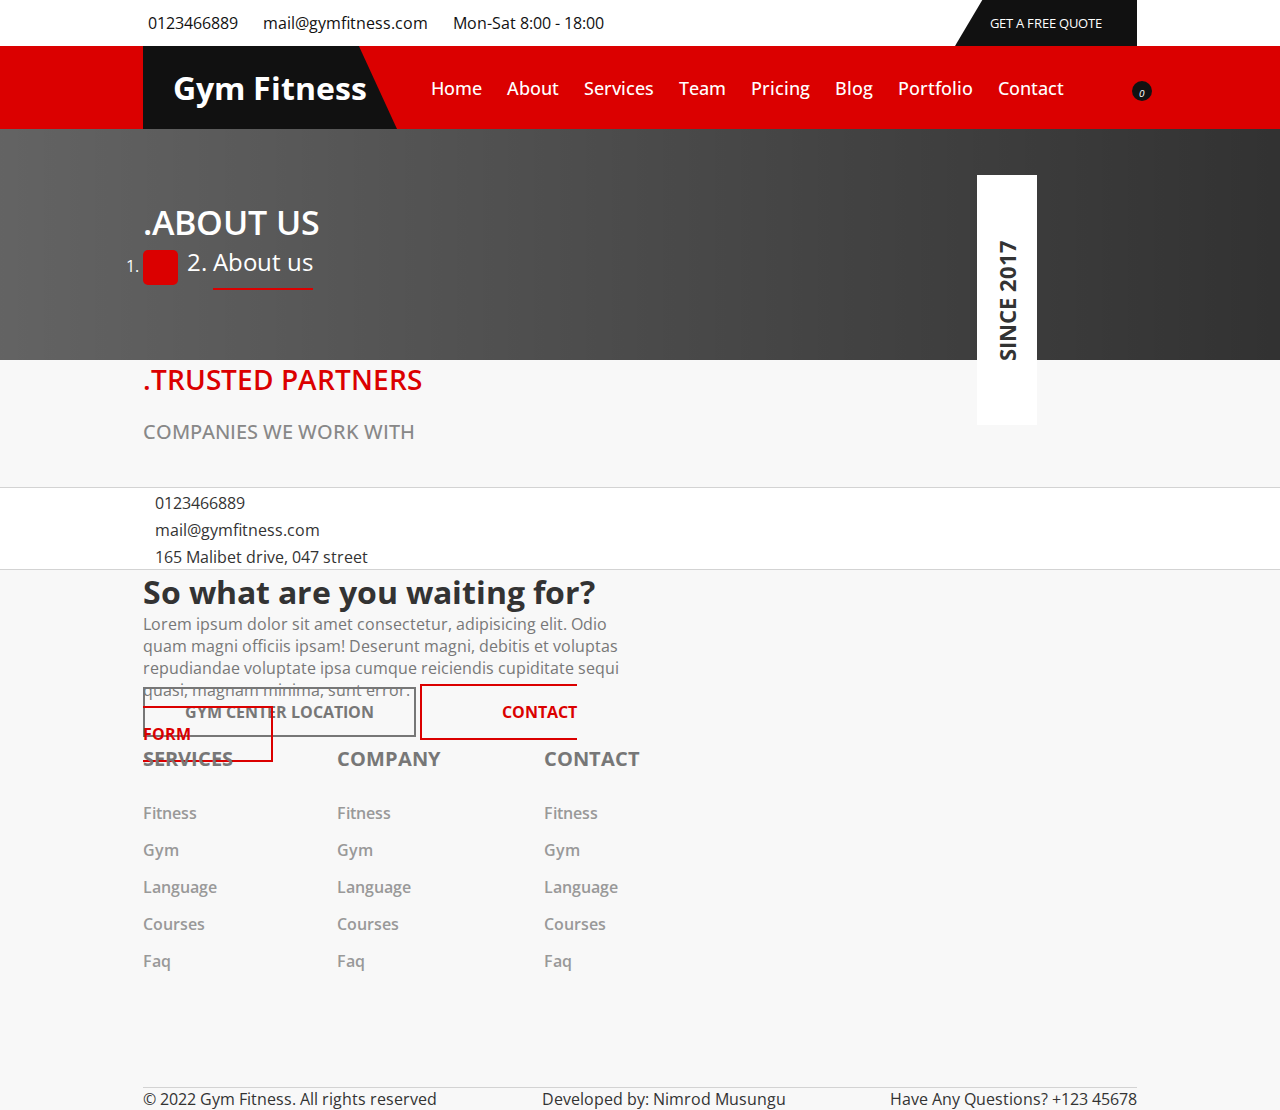
==== about-us.html @ 795cb7de "created added and styled about us page-header section" ====
<!-- Developed by Nimrod Musungu https://nimrodmusungu.com -->
<!DOCTYPE html>
<html lang="en">
  <head>
    <meta charset="UTF-8" />
    <meta http-equiv="X-UA-Compatible" content="IE=edge" />
    <meta name="viewport" content="width=device-width, initial-scale=1.0" />
    <title>Gym Fitness</title>

    <!-- Font Awesome Icons -->
    <link
      rel="stylesheet"
      href="https://cdnjs.cloudflare.com/ajax/libs/font-awesome/6.1.1/css/all.min.css"
      integrity="sha512-KfkfwYDsLkIlwQp6LFnl8zNdLGxu9YAA1QvwINks4PhcElQSvqcyVLLD9aMhXd13uQjoXtEKNosOWaZqXgel0g=="
      crossorigin="anonymous"
      referrerpolicy="no-referrer"
    />

    <!-- CSS only -->
    <link
      href="https://cdn.jsdelivr.net/npm/bootstrap@5.2.1/dist/css/bootstrap.min.css"
      rel="stylesheet"
      integrity="sha384-iYQeCzEYFbKjA/T2uDLTpkwGzCiq6soy8tYaI1GyVh/UjpbCx/TYkiZhlZB6+fzT"
      crossorigin="anonymous"
    />

    <!-- Owl Carousel -->
    <link rel="stylesheet" href="./owl_carousel/owl.carousel.css" />
    <link rel="stylesheet" href="./owl_carousel/owl.theme.default.css" />

    <!-- Style css -->
    <link rel="stylesheet" href="./css/styles.css" />
    <!-- Index css -->
    <link rel="stylesheet" href="./css/index.css" />

    <!-- about css -->
    <link rel="stylesheet" href="css/about.css">
    <!-- Developed by Nimrod Musungu https://nimrodmusungu.com -->
  </head>
  <body>
    <!-- Header starts -->
    <header class="page-header">
      <div class="topbar">
        <div class="container">
          <div class="topbar-wrapper">
            <div class="topbar-left">
              <div class="left-item">
                <i class="fa fa-headphones" aria-hidden="true"></i> 0123466889
              </div>
              <div class="left-item email">
                <i class="fa fa-envelope" aria-hidden="true"></i>
                mail@gymfitness.com
              </div>
              <div class="left-item">
                <i class="fa fa-clock-o" aria-hidden="true"></i> Mon-Sat 8:00 -
                18:00
              </div>
            </div>

            <div class="topbar-right">
              <div class="top-social">
                <i class="fa fa-envelope" aria-hidden="true"></i>
                <i class="fa fa-instagram" aria-hidden="true"></i>
                <i class="fa fa-twitter" aria-hidden="true"></i>
                <i class="fa fa-youtube" aria-hidden="true"></i>
              </div>
              <div class="top-btn">Get a Free Quote</div>
            </div>
          </div>
        </div>
      </div>

      <nav class="nav">
        <div class="container">
          <div class="nav-wrapper">
            <a href="index.html">
              <div class="nav-logo">
                <h1>Gym Fitness</h1>
              </div>
            </a>

            <div class="nav-menu">
              <ul class="nav-items">
                <li class="nav-item"><a href="index.html">Home</a></li>
                <li class="nav-item"><a href="about-us.html">About</a></li>
                <li class="nav-item"><a href="#">Services</a></li>
                <li class="nav-item"><a href="#">Team</a></li>
                <li class="nav-item"><a href="#">Pricing</a></li>
                <li class="nav-item"><a href="#">Blog</a></li>
                <li class="nav-item"><a href="#">Portfolio</a></li>
                <li class="nav-item"><a href="#">Contact</a></li>
              </ul>
            </div>

            <div class="nav-right">
              <i class="fa fa-search" id="search-icon" aria-hidden="true"></i>
              <i class="fa fa-user" aria-hidden="true"></i>
              <i class="fa fa-shopping-basket" aria-hidden="true">
                <span class="items-counter">0</span>
              </i>
            </div>
            <div class="menu-bar">
              <i class="fa fa-bars" aria-hidden="true"></i>
            </div>
          </div>
        </div>
      </nav>
    </header>
    <!-- Header ends -->

    <!-- Developed by Nimrod Musungu https://nimrodmusungu.com -->

    <!-- Searchbar -->
    <div class="search" id="overlay"></div>

    <div class="search-bar">
      <input
        class="form-control search-input"
        placeholder="Search"
        type="search"
        name="search"
        id="search-input"
      />
    </div>


   <!-- Page header start -->
   <section class="pages-header">
    <div class="container ph-wrapper">
        <div class="ph-left">
            <p class="ph-title mb-5">.About us</p>
            <nav style="--bs-breadcrumb-divider: url(&#34;data:image/svg+xml,%3Csvg xmlns='http://www.w3.org/2000/svg' width='8' height='8'%3E%3Cpath d='M2.5 0L1 1.5 3.5 4 1 6.5 2.5 8l4-4-4-4z' fill='%236c757d'/%3E%3C/svg%3E&#34;);" aria-label="breadcrumb">
                <ol class="breadcrumb">
                  <li class="breadcrumb-item home"><a href="#"><i class="fa fa-home" aria-hidden="true"></i>
                  </a></li>
                  <li class="breadcrumb-item active" aria-current="page">About us</li>
                </ol>
            </nav>
        </div>
        <div class="ph-right">
            <div class="page-year col-md-1">
                <h3 class="shadow-lg">Since 2017</h3>
              </div>
        </div>
    </div>
   </section>
    <!-- Developed by Nimrod Musungu https://nimrodmusungu.com -->

    <!-- Partners start -->
    <section class="partners py-5">
      <div class="container">
        <h4 class="main-title text-center">.Trusted Partners</h4>
        <p class="sub-title text-center">Companies we work with</p>
        <img src="./images/partners.png" alt="" class="img-fluid" />
      </div>
    </section>
    <!-- Partners end -->

    <!-- Developed by Nimrod Musungu https://nimrodmusungu.com -->

    <!-- Contact - address start -->
    <section class="contact-address py-5">
      <div class="container">
        <div class="ca-wrapper">
          <div class="ca-left d-flex">
            <div class="ca-left-item">
              <i class="fa fa-headphones" aria-hidden="true"></i> 0123466889
            </div>
            <div class="ca-left-item">
              <i class="fa fa-envelope" aria-hidden="true"></i>
              mail@gymfitness.com
            </div>
            <div class="ca-left-item">
              <i class="fa fa-map-marker" aria-hidden="true"></i>
              165 Malibet drive, 047 street
            </div>
          </div>
          <div class="ca-right">
            <i class="fa fa-envelope" aria-hidden="true"></i>
            <i class="fa fa-instagram" aria-hidden="true"></i>
            <i class="fa fa-twitter" aria-hidden="true"></i>
            <i class="fa fa-youtube" aria-hidden="true"></i>
          </div>
        </div>
      </div>
    </section>
    <!-- Contact address end -->

    <!-- Developed by Nimrod Musungu https://nimrodmusungu.com -->

    <!-- Footer section start -->
    <footer class="footer py-5">
      <div class="container">
        <div class="footer-wrapper">
          <h3 class="footer-title mb-4">So what are you waiting for?</h3>
          <p class="footer-text">
            Lorem ipsum dolor sit amet consectetur, adipisicing elit. Odio quam
            magni officiis ipsam! Deserunt magni, debitis et voluptas
            repudiandae voluptate ipsa cumque reiciendis cupiditate sequi quasi,
            magnam minima, sunt error.
          </p>
          <div class="footer-buttons py-5">
            <a href="#" class="outline-2 py-2 px-4 me-4">Gym center location</a>
            <a href="#" class="gym-btn py-2 px-4">Contact Form</a>
          </div>

          <div class="footer-navs py-5">
            <div class="footer-nav-1">
              <h3 class="footer-nav-title">Services</h3>
              <div class="footer-list">
                <a href="#" class="footer-link">Fitness</a>
                <a href="#" class="footer-link">Gym</a>
                <a href="#" class="footer-link">Language</a>
                <a href="#" class="footer-link">Courses</a>
                <a href="#" class="footer-link">Faq</a>
              </div>
            </div>
            <div class="footer-nav-1">
              <h3 class="footer-nav-title">Company</h3>
              <div class="footer-list">
                <a href="#" class="footer-link">Fitness</a>
                <a href="#" class="footer-link">Gym</a>
                <a href="#" class="footer-link">Language</a>
                <a href="#" class="footer-link">Courses</a>
                <a href="#" class="footer-link">Faq</a>
              </div>
            </div>
            <div class="footer-nav-1">
              <h3 class="footer-nav-title">Contact</h3>
              <div class="footer-list">
                <a href="#" class="footer-link">Fitness</a>
                <a href="#" class="footer-link">Gym</a>
                <a href="#" class="footer-link">Language</a>
                <a href="#" class="footer-link">Courses</a>
                <a href="#" class="footer-link">Faq</a>
              </div>
            </div>
          </div>
        </div>
      </footer>
      <!-- Copyright -->
      <div class="container">
        <div class="copyright py-4">
          <p>&copy; 2022 Gym Fitness. All rights reserved</p>
          <p class="dev">Developed by: Nimrod Musungu</p>
          <p>Have Any Questions? +123 45678</p>
        </div>
      </div>
    </div>
    <!-- Footer section end -->

    <!-- Developed by Nimrod Musungu https://nimrodmusungu.com -->

    <!-- JavaScript Bundle with Popper -->
    <script
      src="https://cdn.jsdelivr.net/npm/bootstrap@5.2.1/dist/js/bootstrap.bundle.min.js"
      integrity="sha384-u1OknCvxWvY5kfmNBILK2hRnQC3Pr17a+RTT6rIHI7NnikvbZlHgTPOOmMi466C8"
      crossorigin="anonymous"
    ></script>

    <!-- JQuery CDN -->
    <script
      src="https://cdnjs.cloudflare.com/ajax/libs/jquery/3.6.1/jquery.min.js"
      integrity="sha512-aVKKRRi/Q/YV+4mjoKBsE4x3H+BkegoM/em46NNlCqNTmUYADjBbeNefNxYV7giUp0VxICtqdrbqU7iVaeZNXA=="
      crossorigin="anonymous"
      referrerpolicy="no-referrer"
    ></script>

    <!-- Owl Script -->
    <script src="./owl_carousel/owl.carousel.js"></script>

    <!-- Custom JS -->
    <script src="./js/main.js"></script>

    <!-- Developed by Nimrod Musungu https://nimrodmusungu.com -->
  </body>
</html>
---- css/styles.css ----
/*Import Fonts*/
@import url("https://fonts.googleapis.com/css2?family=Courgette&family=Open+Sans:wght@400;800&display=swap");

/* Basic Reset */

*,
*::before,
*::after {
  margin: 0;
  padding: 0;
  box-sizing: border-box;
}

/* Custom Properties */

/* Global Styles */

html {
  font-size: 10px;
}

body {
  font-family: "Open Sans", sans-serif;
  font-size: 1.6rem;
  color: #333;
  background-color: #f8f8f8;
}

a {
  text-decoration: none;
  color: inherit;
}

ul {
  list-style: none;
}

/* section {
  padding: 2rem 0;
} */

/* Reusable Styles */
.container {
  width: 100%;
  max-width: 80%;
  padding: 0 1.5rem;
  margin: 0 auto;
}

.color {
  color: #db0000;
}

.gym-btn {
  padding: 15px 80px;
  background-color: transparent;
  border: 2px solid #db0000;
  color: #db0000;
  text-transform: uppercase;
  font-weight: bold;
  cursor: pointer;
  transition: all ease-in 0.4s;
}

.gym-btn:hover {
  color: #fff;
  background-color: #db0000;
}

.outline-white {
  padding: 12px 60px;
  background-color: transparent;
  border: 2px solid #fff;
  color: #fff;
  text-transform: uppercase;
  font-weight: bold;
  cursor: pointer;
  transition: all ease-in 0.4s;
}

.outline-white:hover {
  background-color: #fff;
  border: none;
  color: #db0000;
}

.outline-2 {
  padding: 12px 40px;
  background-color: transparent;
  border: 2px solid #777;
  color: #777;
  text-transform: uppercase;
  font-weight: bold;
  cursor: pointer;
  transition: all ease-in 0.4s;
}

.outline-2:hover {
  background-color: transparent;
  border: 2px solid #db0000;
  color: #db0000;
}

.main-title {
  font-size: 28px;
  font-weight: 600;
  text-transform: uppercase;
  color: #db0000;
  margin-bottom: 20px;
}

.sub-title {
  font-size: 20px;
  text-transform: uppercase;
  font-weight: 500;
  color: #888;
  margin-bottom: 20px;
}

.bg-text {
  position: absolute;
  top: -80px;
  font-weight: 900;
  text-align: center;
  text-transform: uppercase;
  color: #333;
  opacity: 0.08;
  z-index: -1;
}

.bg-text-2 {
  position: absolute;
  bottom: -130px;
  font-weight: 900;
  text-align: center;
  text-transform: uppercase;
  color: #333;
  opacity: 0.08;
  z-index: -1;
}

.search {
  position: fixed;
  top: 0px;
  bottom: 0px;
  left: 0px;
  right: 0px;
  background: rgba(0, 0, 0, 0.8);
  z-index: 15;
  display: none;
}

#search-icon {
  cursor: pointer;
}

.search-bar {
  position: absolute;
  left: 50%;
  top: 50%;
  transform: translate(-50%, -50%);
  z-index: 20;
  display: none;
}

.search-input {
  width: 500px;
  padding: 20px;
  margin: 0 auto;
  font-size: 18px;
  font-style: italic;
}

/* Header Styles */

/* Topbar */
.topbar {
  background-color: #fff;
  color: #111;
}

.topbar-wrapper {
  display: flex;
  justify-content: space-between;
  align-items: center;
}

.topbar-left {
  display: inline-flex;
}

.topbar-right {
  display: inline-flex;
  justify-content: space-between;
  align-items: center;
}

.left-item {
  margin-right: 20px;
}

.left-item i {
  margin-right: 5px;
}

.top-btn {
  text-transform: uppercase;
  background-color: #111;
  clip-path: polygon(15% 0%, 100% 0%, 100% 100%, 0% 100%);
  padding: 14px 35px;
  color: #fff;
  cursor: pointer;
  font-size: 13px;
}

.top-btn:hover {
  color: #f14d4d;
}

.top-social {
  font-size: 12px;
  margin-right: 20px;
}

/* Navbar */
.nav {
  background-color: #db0000;
  color: #fff;
}

.nav-wrapper {
  display: flex;
  justify-content: space-between;
  align-items: center;
}

.nav-logo {
  background-color: #111;
  color: #fff;
  padding: 20px 30px;
  clip-path: polygon(0 0, 85% 0, 100% 100%, 0% 100%);
}

.nav-items {
  display: inline-flex;
  position: relative;
}

.nav-item {
  margin-right: 25px;
  font-weight: 600;
  font-size: 18px;
  color: #777;
}

.nav-item:last-child {
  margin-right: 0px;
}

.nav-item a {
  color: #fff;
  font-weight: 500;
}

.nav-right i {
  margin-right: 20px;
  font-size: 18px;
}

.nav-right i:last-child {
  margin-right: 0px;
}

.fa-shopping-basket {
  position: relative;
}

.items-counter {
  font-size: 10px;
  position: absolute;
  right: -15px;
  top: 5px;
  width: 20px;
  height: 20px;
  border-radius: 20px;
  padding: 5px;
  text-align: center;
  background-color: #111;
  color: #fff;
}

.menu-bar {
  display: none;
}

/* Hero */
.hero {
  height: 100vh;
  position: relative;
  padding: 0px 0px;
  /* background-image: linear-gradient(rgba(0, 0, 0, 0.5), rgba(0, 0, 0, 0.8)),
    url("../images/slider2.jpg");
  background-repeat: no-repeat;
  background-size: cover;
  background-position: top; */
}

/* .carousel-item {
  height: 100vh;
} */

/* .one {
  background-image: linear-gradient(rgba(0, 0, 0, 0.5), rgba(0, 0, 0, 0.8)),
    url("../images/slider1.jpg");
  background-repeat: no-repeat;
  background-size: cover;
  background-position: top;
}

.two {
  background-image: linear-gradient(rgba(0, 0, 0, 0.5), rgba(0, 0, 0, 0.8)),
    url("../images/slider2.jpg");
  background-repeat: no-repeat;
  background-size: cover;
  background-position: top;
} */

.carousel-control-prev {
  clip-path: polygon(50% 0, 0 50%, 50% 100%);
  max-height: 300px;
  margin: auto 0;
  margin-left: 10%;
  background-color: #ffff;
  color: #999;
}

.carousel-control-next {
  clip-path: polygon(50% 0, 100% 50%, 50% 100%);
  max-height: 300px;
  margin: auto 0;
  margin-right: 10%;
  background-color: #db0000;
  color: #999;
}

.carousel-control-prev-icon {
  font-size: 25px;
}

.carousel-item {
  position: relative;
  height: 100vh;
  background-color: #111;
  background-position: center;
  background-size: cover;
}

.hero-container {
  position: absolute;
  top: 50%;
  left: 50%;
  transform: translate(-50%, -50%);
  color: #fff;
  text-align: center;
  /* background-color: #333;
  opacity: 0.8;
  padding: 50px; */
}

.hero-sub {
  font-weight: 500;
  text-transform: uppercase;
  font-size: 20px;
  margin-bottom: 20px;
}

.hero-heading {
  font-size: 100px;
  font-family: "Open Sans", sans-serif;
  font-weight: 800;
  margin-bottom: 20px;
  font-style: italic;
}

.hero-subtitle {
  font-size: 24px;
  font-weight: 600;
  text-transform: uppercase;
  margin-bottom: 30px;
}

.hero-content {
  max-width: 600px;
  margin: 0 auto;
  margin-bottom: 40px;
}

.overlay-image {
  position: absolute;
  top: 0px;
  left: 0px;
  right: 0px;
  bottom: 0px;
  background-position: top;
  background-size: cover;
  background-repeat: no-repeat;
  opacity: 0.4;
}

/* Trainers CTA */
.trainers-cta {
  width: 70%;
  margin: 0 auto;
  background-color: #db0000;
  color: #fff;
  padding: 30px 50px;
  position: relative;
  top: -150px;
}

.cta-wrapper {
  display: flex;
  justify-content: space-between;
  align-items: center;
}

.cta-title {
  text-transform: uppercase;
  font-size: 24px;
  font-weight: bold;
  margin-bottom: 20px;
}

.cta-content {
  max-width: 50%;
}

.cta-text {
  margin-bottom: 20px;
}

.cta-image {
  max-width: 50%;
}

.cta-image img {
  position: relative;
  top: -50px;
}

/* About intro */
.about-intro-wrapper {
  display: flex;
  flex-wrap: wrap;
  justify-content: space-between;
  align-items: center;
  position: relative;
}

.about-title {
  font-size: 22px;
  color: #777;
  text-transform: uppercase;
  margin-bottom: 30px;
}

.about-heading {
  font-size: 30px;
  color: #db0000;
  font-weight: bold;
  margin-bottom: 20px;
  text-transform: uppercase;
}

.about-content {
  margin-bottom: 20px;
  font-size: 18px;
  color: #777;
}

.about-content:last-child {
  margin-bottom: 40px;
}

.about-left {
  padding: 30px 100px 30px 30px;
  border: 15px solid #db0000;
}

.about-right {
  position: relative;
}

.about-img {
  display: none;
}

.about-right img {
  padding: 95px 20px;
  border: 15px solid #db0000;
}

.year-since h3 {
  position: absolute;
  right: 50px;
  bottom: 50px;
  transform: rotate(270deg);
  font-size: 22px;
  font-weight: bold;
  text-transform: uppercase;
  color: #333;
  background-color: #fff;
  width: 250px;
  text-align: center;
  padding: 15px 0px;
}

/* Services carousel */
.services-carousel {
  position: relative;
}

.news-card {
  height: 100%;
  max-height: 25vh;
}

.news-card img {
  height: 25vh;
  max-height: 100%;
}

.card {
  position: relative;
  margin: 30px 0px;
  padding-bottom: 50px;
  max-width: 350px;
}

.card:hover .service-icon {
  background-color: #db0000;
  color: #fff;
}

.card-title {
  font-size: 20px;
  text-transform: uppercase;
  font-weight: 600;
  margin-bottom: 20px;
}

.service-icon {
  position: relative;
  top: -50px;
  width: 150px;
  height: 150px;
  margin: 0 auto;
  border: 15px solid #ebebeb;
  border-radius: 10px;
  background-color: #fff;
  padding: 20px;
  font-size: 40px;
}

/* News Insights */
.news-insights {
  position: relative;
}

/* Gym CTA */
.gym-cta {
  width: 100%;
  height: 90vh;
  background-image: linear-gradient(
      to bottom,
      rgba(0, 0, 0, 0.4),
      rgba(0, 0, 0, 0.5)
    ),
    url("../images/cathy-pham-3jAN9InapQI-unsplash.jpg");
  background-repeat: no-repeat;
  background-position: top;
  background-size: cover;
  position: relative;
}

.cta-container {
  position: absolute;
  top: 50%;
  left: 50%;
  transform: translate(-50%, -50%);
  color: #fff;
}

.cta-gym-title {
  font-size: 46px;
  font-weight: normal;
}

.cta-subtitle {
  font-size: 22px;
}

.video-button {
  position: relative;
  top: -100px;
  width: 150px;
  height: 150px;
  margin: 0 auto;
  border-radius: 50%;
  border: 2px solid lightgray;
  z-index: 10;
  padding-top: 15px;
}

.video-button i {
  position: absolute;
  top: 12px;
  left: 0;
  right: 0;
  bottom: 0;
  font-size: 120px;
  color: #fff;
  z-index: 10;
  cursor: pointer;
}
/* Gym Features */
.gym-features {
  width: 100%;
  position: relative;
  top: -170px;
  margin-bottom: -70px;
}

.feature-card-one {
  padding: 70px;
  background-color: #db0000;
  color: #fff;
}

.feature-card-two {
  padding: 70px;
  background-color: #b30000;
  color: #fff;
}

.feature-card-three {
  padding: 70px;
  background-color: #880000;
  color: #fff;
}

.feature-card-four {
  padding: 70px;
  background-color: #650000;
  color: #fff;
}

.feat-icon i {
  font-size: 44px;
  margin-bottom: 20px;
}

.feature-title {
  font-size: 22px;
  font-weight: 500;
  text-transform: uppercase;
  margin-bottom: 20px;
}

/* Trainers */
.trainers {
  position: relative;
}

.coach-card-body {
  text-align: center;
  padding: 80px 40px;
  background-color: #fff;
}

.coach-card-body:hover .coach-name {
  color: #db0000;
}

.coach-image {
  text-align: center;
}

.coach-image img {
  max-width: 80%;
  position: relative;
  top: 40px;
}

.coach-name {
  text-transform: uppercase;
  font-size: 20px;
  font-weight: bold;
  color: #333;
  margin-bottom: 10px;
}

.coach-title {
  font-size: 16px;
  color: #888;
  margin-bottom: 20px;
}

.coach-details {
  color: #777;
  margin-bottom: 20px;
}

/* Store Section */
.store {
  background-image: linear-gradient(
      to bottom,
      rgba(219, 0, 0, 0.7),
      rgba(109, 0, 0, 0.9)
    ),
    url("../images/storebg.jpg");
  background-repeat: no-repeat;
  background-size: cover;
  background-position: center;
}

.shop-card {
  padding: 30px;
}

.product-image img {
  margin-bottom: 20px;
}

.product-title {
  text-transform: uppercase;
  font-size: 20px;
  color: #333;
  font-weight: 600;
  margin-bottom: 20px;
}

.product-title:hover {
  color: #db0000;
  cursor: pointer;
}

.product-excerpt {
  color: #888;
}

.price {
  position: relative;
  color: #333;
  font-size: 20px;
  font-weight: bold;
}

.currency {
  position: absolute;
  font-size: 14px;
  right: -10px;
}

/* Testimonials */
.testimonials {
  padding: 80px 0px;
  position: relative;
}
.testimonial-body {
  margin: 60px auto;
  display: none;
}

.testimony-active {
  display: block;
}

.testimony {
  font-size: 18px;
}

.testimony-author {
  position: relative;
  bottom: -20px;
  font-weight: bold;
  color: #888;
  opacity: 0.3;
  z-index: -1;
}

.author-pics {
  background-color: #db0000;
  padding: 10px 0px;
  margin-top: 160px;
}

.active-pic {
  border: 10px solid #db0000;
}

.author-pics img {
  width: 100px;
  height: 100px;
  cursor: pointer;
  transition: 0.5s;
}

.author-details {
  position: relative;
  top: -80px;
  color: #ebebeb;
}

/* Gallery Section */
.gallery-section {
  position: relative;
  top: -80px;
}

/* Contact-address  */
.contact-address {
  background-color: #fff;
  border-top: 1px solid lightgrey;
  border-bottom: 1px solid lightgrey;
}

.ca-wrapper {
  display: flex;
  justify-content: space-between;
  align-items: center;
}

.ca-wrapper i {
  font-size: 20px;
  margin-right: 12px;
}

.ca-left-item i {
  color: #db0000;
}

.ca-right i {
  margin-right: 30px;
}

.ca-right i:hover {
  color: #db0000;
  cursor: pointer;
}

.ca-right i:last-child {
  margin-right: 0;
}

.ca-left-item {
  margin-right: 50px;
}

/* Footer Section */
.footer {
  background-color: #f8f8f8;
  background-image: url(../images/footer.png);
  background-repeat: no-repeat;
  background-size: 50%;
  background-position: right;
}

.footer-wrapper {
  max-width: 50%;
  margin-bottom: 100px;
}

.footer-title {
  font-size: 32px;
  font-weight: bold;
  color: #333;
}

.footer-text {
  color: #777;
}

.footer-navs {
  display: flex;
  flex-wrap: wrap;
  justify-content: space-between;
  align-items: center;
}

.footer-nav-title {
  text-transform: uppercase;
  font-size: 20px;
  font-weight: bold;
  color: #777;
  margin-bottom: 30px;
}

.footer-nav-title:hover {
  color: #db0000;
}

.footer-list {
  display: flex;
  flex-direction: column;
}

.footer-link {
  font-weight: 600;
  color: #999;
  margin-bottom: 15px;
}

.footer-link:hover {
  color: #db0000;
}

.copyright {
  border-top: 1px solid lightgray;
  display: flex;
  flex-wrap: wrap;
  justify-content: space-between;
  align-items: center;
}

/* OTHER PAGES */
.pages-header {
  width: 100%;
  background-image: linear-gradient(
      to left,
      rgba(0, 0, 0, 0.8),
      rgba(0, 0, 0, 0.6)
    ),
    url(../images/bruce-mars-gJtDg6WfMlQ-unsplash.jpg);
  background-repeat: no-repeat;
  background-size: cover;
  background-position: center;
  padding: 70px 0;
  color: #fff;
}

.ph-wrapper {
  position: relative;
}

.ph-title {
  text-transform: uppercase;
  font-size: 34px;
  font-weight: 600;
}

.ph-left {
  display: block;
  align-items: center;
}

.breadcrumb {
  display: flex;
  align-items: center;
}

.home {
  width: 35px;
  height: 35px;
  border-radius: 5px;
  background-color: #db0000;
  color: #fff;
  text-align: center;
  padding: 5px;
  margin-right: 20px;
}

.breadcrumb-item.active {
  color: #fff;
  font-size: 24px;
  margin-left: 15px;
  padding-bottom: 10px;
  border-bottom: 2px solid #db0000;
}

.page-year {
  position: absolute;
  right: 20px;
  bottom: -40px;
}

.page-year h3 {
  transform: rotate(270deg);
  font-size: 22px;
  font-weight: bold;
  text-transform: uppercase;
  color: #333;
  background-color: #fff;
  width: 250px;
  text-align: center;
  padding: 15px 0px;
}

/* Media queries */
@media screen and (min-width: 768px) and (max-width: 979px) {
  .trainers-cta {
    top: -50px;
  }

  .card {
    max-width: 300px;
  }
}

@media screen and (max-width: 768px) {
  .topbar-wrapper {
    display: flex;
    flex-direction: column-reverse;
  }

  .left-item {
    padding: 12px 0px;
  }

  .email {
    display: none;
  }

  .hero-heading {
    font-size: 60px;
  }

  .about-right {
    display: none;
  }

  .about-left {
    margin-top: 50px;
    padding: 20px;
    border: 2px solid #db0000;
    text-align: center;
  }

  .year-since {
    transform: rotate(90deg);
  }

  .about-img {
    display: none;
  }

  .card {
    max-width: 350px;
  }

  .ca-wrapper {
    display: block;
  }

  .ca-left-item {
    text-align: center;
    margin-bottom: 50px;
    flex-wrap: wrap;
  }

  .footer-buttons {
    display: flex;
    flex-wrap: wrap;
    justify-content: center;
  }

  .footer-title {
    text-align: center;
  }

  .footer-text {
    text-align: center;
  }

  .footer-buttons a {
    font-size: 17px;
  }
}

@media screen and (max-width: 1200px) {
  .topbar {
    padding: 12px 0px;
    background-color: #db0000;
    color: #fff;
  }

  .nav {
    background-color: #fff;
    color: #333;
  }

  .nav-logo {
    color: #fff;
  }

  .container {
    max-width: 90%;
    margin: 0 auto;
  }

  .nav-menu {
    display: none;
  }

  .top-btn {
    display: none;
  }

  .top-social {
    display: none;
  }

  .items-counter {
    background-color: #db0000;
    color: #fff;
  }

  .menu-bar {
    display: block;
    font-size: 20px;
    cursor: pointer;
  }

  /* Hero */
  .hero {
    padding-bottom: 30px;
  }
  .carousel-control-prev {
    max-height: 150px;
  }

  .carousel-control-next {
    max-height: 150px;
  }

  .trainers-cta {
    width: 100%;
    top: 0px;
  }

  .cta-content {
    max-width: 100%;
    text-align: center;
  }

  .cta-image {
    display: none;
  }

  /* About intro */
  .about-img {
    display: block;
    margin: 30px 0px;
  }
  /* .about-intro-wrapper {
    display: flex;
    flex-direction: column-reverse;
  }
*/
  .about-right {
    padding-top: 10px;
  }

  .card {
    max-width: 330px;
  }

  .about-left {
    margin-top: 50px;
    padding: 20px;
    border: 5px solid #db0000;
  }

  .ca-wrapper {
    display: block;
  }

  .ca-left-item {
    margin-right: 20px;
    margin-bottom: 30px;
  }

  .footer-wrapper {
    max-width: 100%;
  }

  .footer {
    background-image: none;
  }
}
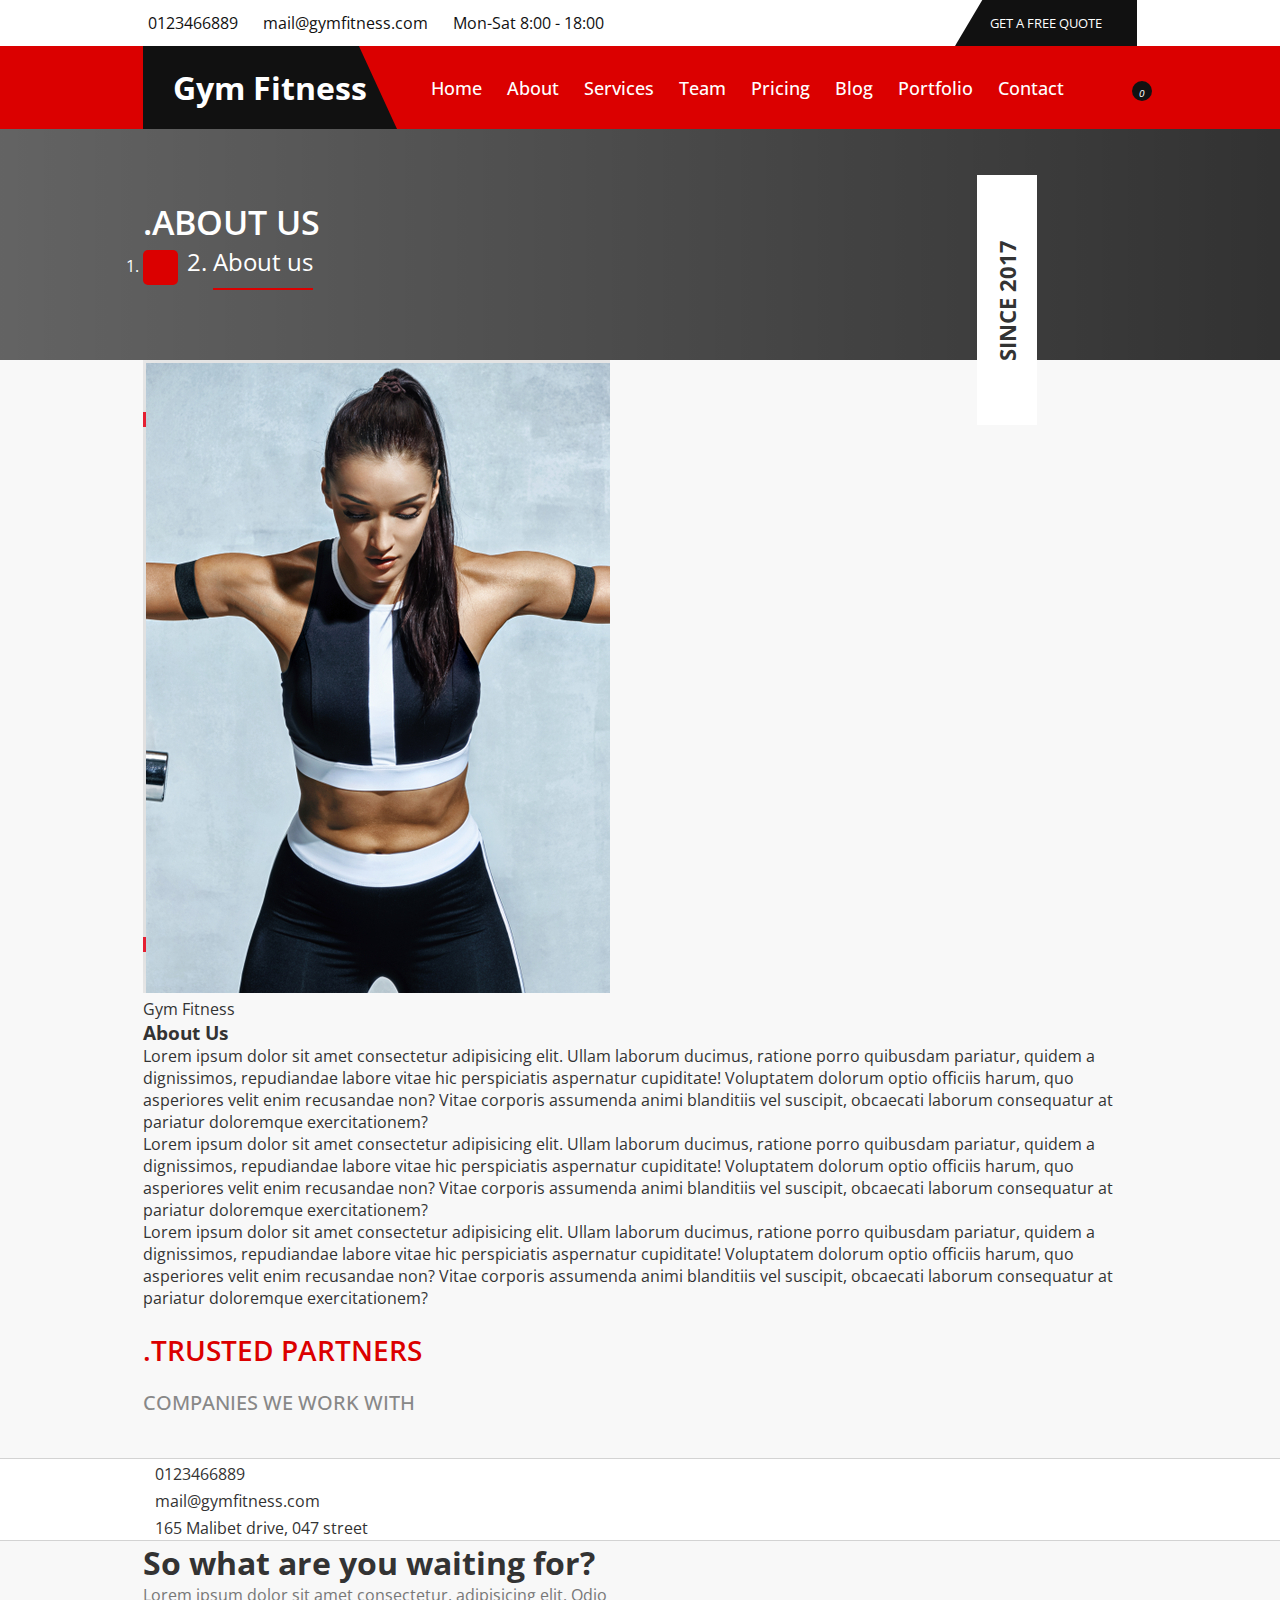
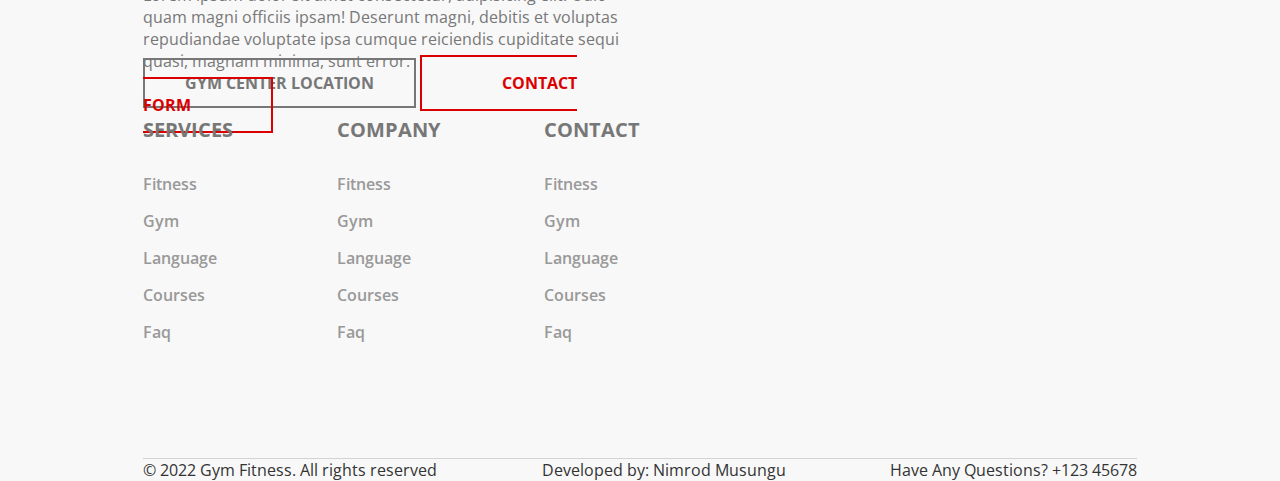
==== commit 273af3da: "added the about us intro section" ====
--- a/about-us.html
+++ b/about-us.html
@@ -144,6 +144,37 @@
         </div>
     </div>
    </section>
+   <!-- Page header ends -->
+
+
+   <!-- About section start -->
+   <section class="about-intro">
+    <div class="container">
+        <div class="row row-cols-lg-2 row-cols-md-2 row-cols-sm-1">
+            <div  class="about-intro-image col-md-5 col-12 mb-5 mx-auto">
+                <!-- <div class="about-intro-image"></div> -->
+                <img src="./images/about.png" alt="" class="img-fluid">
+            </div>
+            <div class="about-intro-content col-md-5 col-12 mx-auto">
+                <p class="about-intro-subtitle">Gym Fitness</p>
+                <h3 class="about-intro-title">About Us</h3>
+                <p class="about-intro-text">
+                    Lorem ipsum dolor sit amet consectetur adipisicing elit. Ullam laborum ducimus, ratione porro quibusdam pariatur, quidem a dignissimos, repudiandae labore vitae hic perspiciatis aspernatur cupiditate! Voluptatem dolorum optio officiis harum, quo asperiores velit enim recusandae non? Vitae corporis assumenda animi blanditiis vel suscipit, obcaecati laborum consequatur at pariatur doloremque exercitationem?
+                </p>
+                <p class="about-intro-text">
+                    Lorem ipsum dolor sit amet consectetur adipisicing elit. Ullam laborum ducimus, ratione porro quibusdam pariatur, quidem a dignissimos, repudiandae labore vitae hic perspiciatis aspernatur cupiditate! Voluptatem dolorum optio officiis harum, quo asperiores velit enim recusandae non? Vitae corporis assumenda animi blanditiis vel suscipit, obcaecati laborum consequatur at pariatur doloremque exercitationem?
+                </p>
+                <p class="about-intro-text">
+                    Lorem ipsum dolor sit amet consectetur adipisicing elit. Ullam laborum ducimus, ratione porro quibusdam pariatur, quidem a dignissimos, repudiandae labore vitae hic perspiciatis aspernatur cupiditate! Voluptatem dolorum optio officiis harum, quo asperiores velit enim recusandae non? Vitae corporis assumenda animi blanditiis vel suscipit, obcaecati laborum consequatur at pariatur doloremque exercitationem?
+                </p>
+                <img class="img-fluid" src="./images/about-signature.png" alt="">
+            </div>
+        </div>
+
+
+    </div>
+   </section>
+   <!-- About section ends -->
     <!-- Developed by Nimrod Musungu https://nimrodmusungu.com -->
 
     <!-- Partners start -->
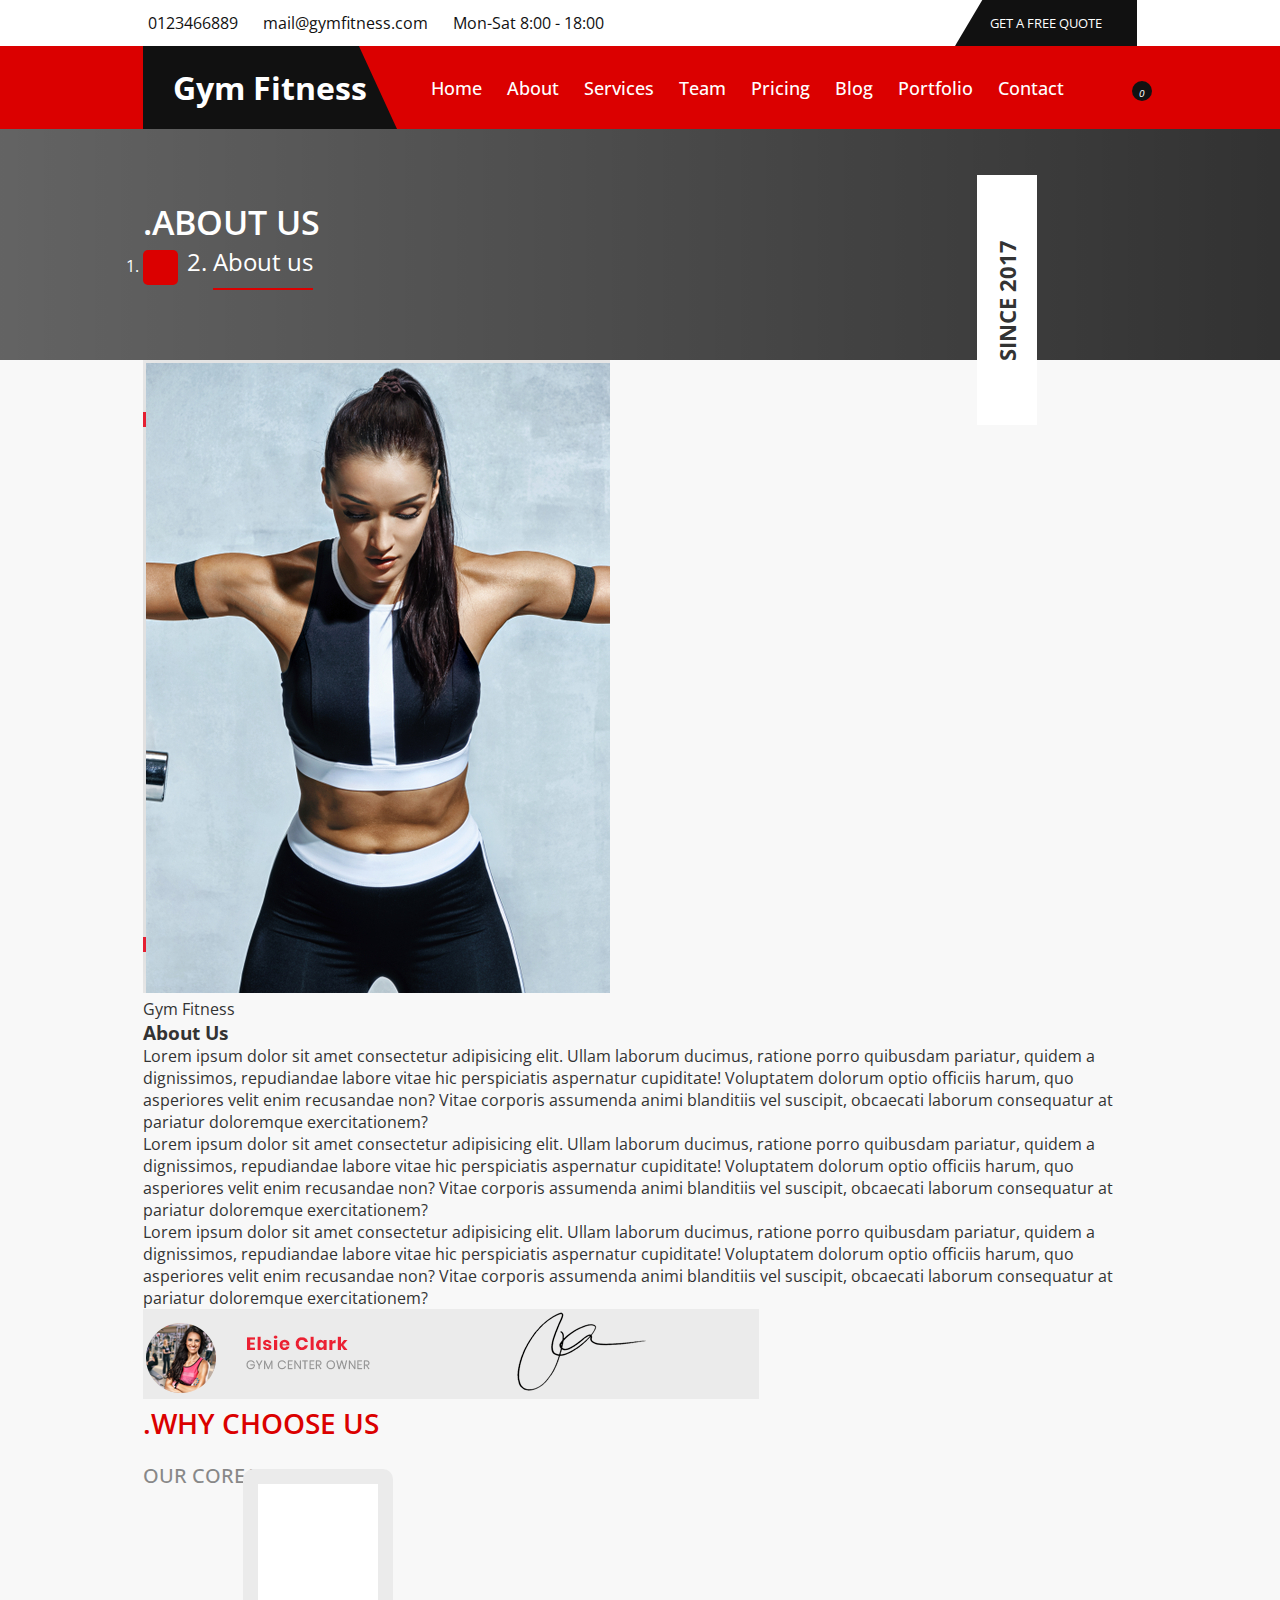
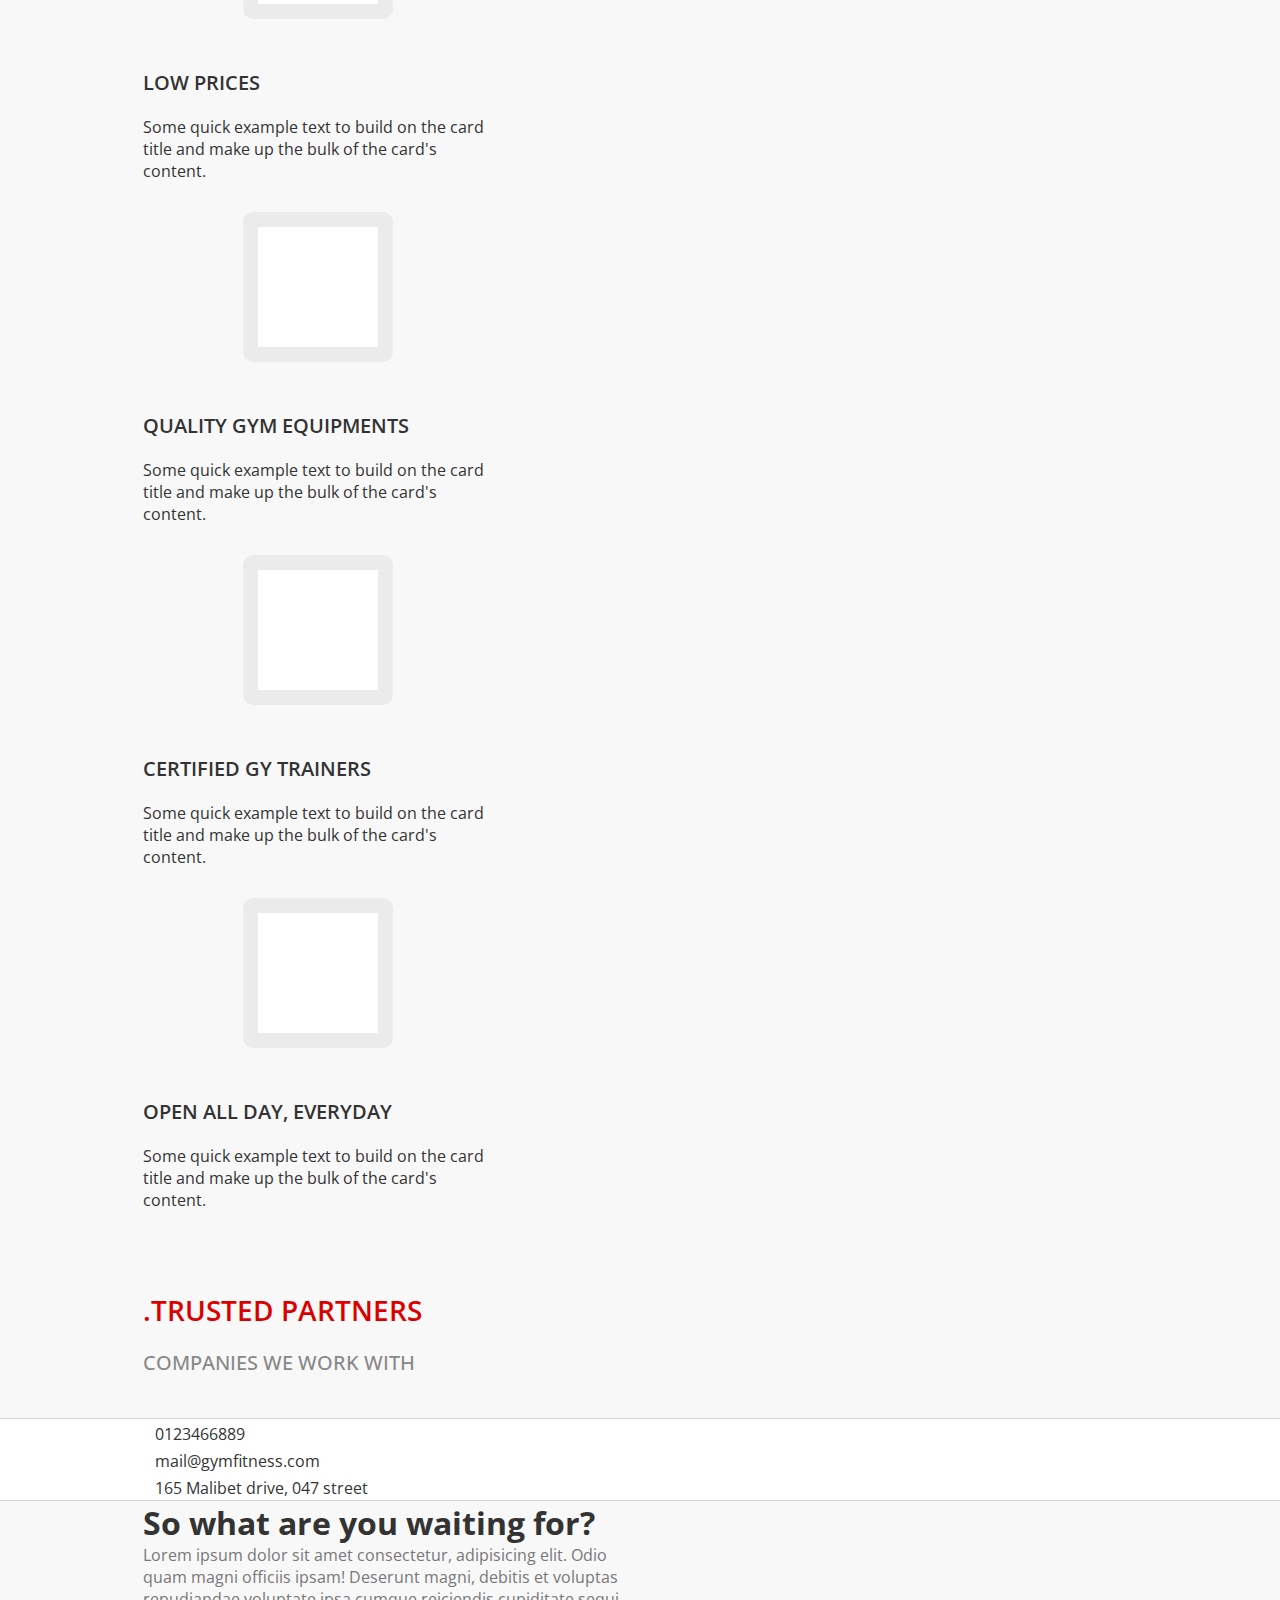
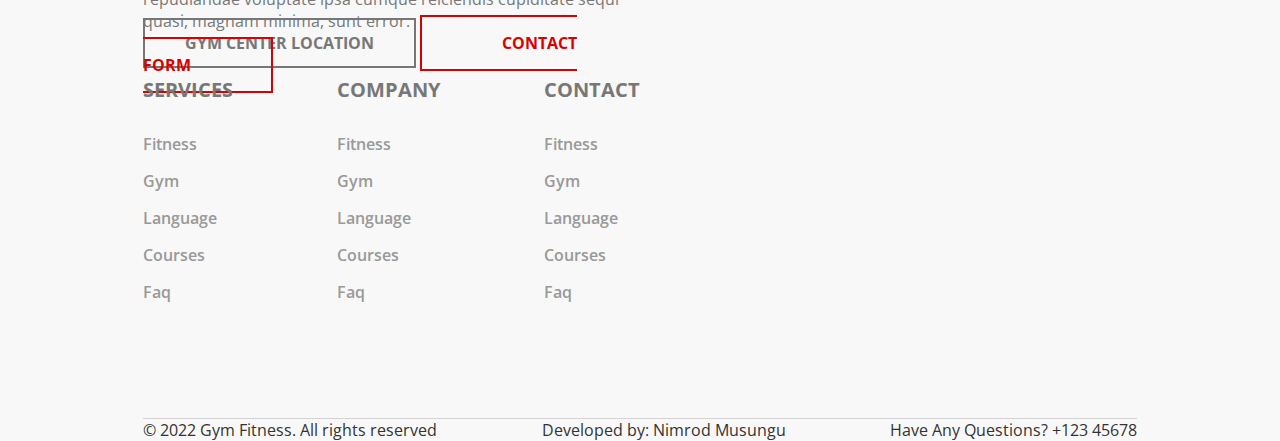
==== commit 8f4b9c1c: "added why choose us section" ====
--- a/about-us.html
+++ b/about-us.html
@@ -170,12 +170,78 @@
                 <img class="img-fluid" src="./images/about-signature.png" alt="">
             </div>
         </div>
-
-
     </div>
    </section>
    <!-- About section ends -->
     <!-- Developed by Nimrod Musungu https://nimrodmusungu.com -->
+
+    <!-- Why choose us start -->
+    <section class="services-carousel py-5">
+        <div class="container">
+          <h4 class="main-title text-center">.Why choose us</h4>
+          <p class="sub-title text-center">Our Core Values</p>
+          <div
+            class="services-slider py-5 row g-4 mx-auto owl-carousel owl-theme"
+          >
+            <div class="card col-12 mx-auto">
+              <div class="service-icon text-center">
+                <i class="fa fa-user-plus" aria-hidden="true"></i>
+              </div>
+              <div class="card-body p-5">
+                <h5 class="card-title text-center">Low Prices</h5>
+                <p class="card-text">
+                  Some quick example text to build on the card title and make up
+                  the bulk of the card's content.
+                </p>
+              </div>
+            </div>
+  
+            <div class="card col-12 mx-auto">
+              <div class="service-icon text-center">
+                <i class="fa fa-users" aria-hidden="true"></i>
+              </div>
+              <div class="card-body p-5">
+                <h5 class="card-title text-center">Quality Gym Equipments</h5>
+                <p class="card-text">
+                  Some quick example text to build on the card title and make up
+                  the bulk of the card's content.
+                </p>
+              </div>
+            </div>
+  
+            <div class="card col-12 mx-auto">
+              <div class="service-icon text-center">
+                <i class="fa fa-bicycle" aria-hidden="true"></i>
+              </div>
+              <div class="card-body p-5">
+                <h5 class="card-title text-center">Certified Gy Trainers</h5>
+                <p class="card-text">
+                  Some quick example text to build on the card title and make up
+                  the bulk of the card's content.
+                </p>
+              </div>
+            </div>
+  
+            <div class="card col-12 mx-auto">
+              <div class="service-icon text-center">
+                <i class="fa fa-users" aria-hidden="true"></i>
+              </div>
+              <div class="card-body p-5">
+                <h5 class="card-title text-center">Open all day, everyday</h5>
+                <p class="card-text">
+                  Some quick example text to build on the card title and make up
+                  the bulk of the card's content.
+                </p>
+              </div>
+            </div>
+  
+            
+  
+            
+          </div>
+        </div>
+      </section>
+    <!-- Why choose us end -->
 
     <!-- Partners start -->
     <section class="partners py-5">
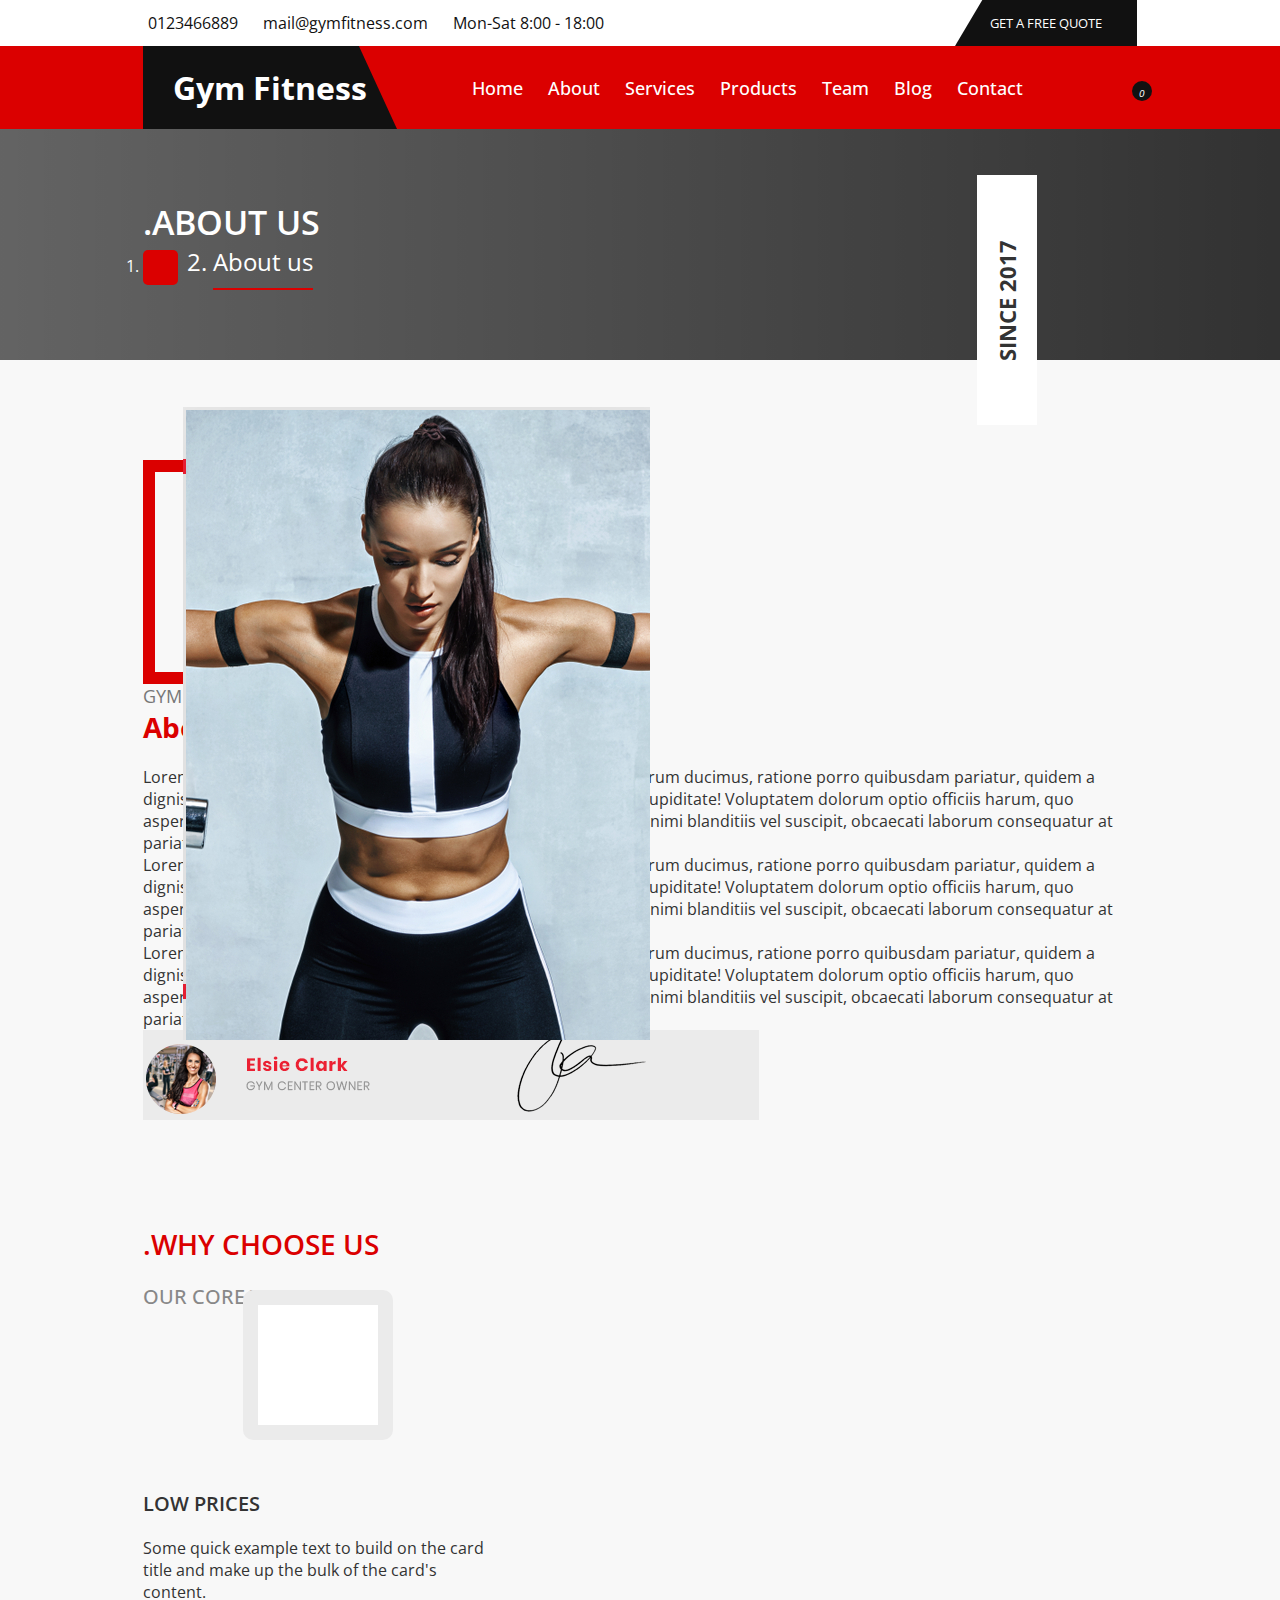
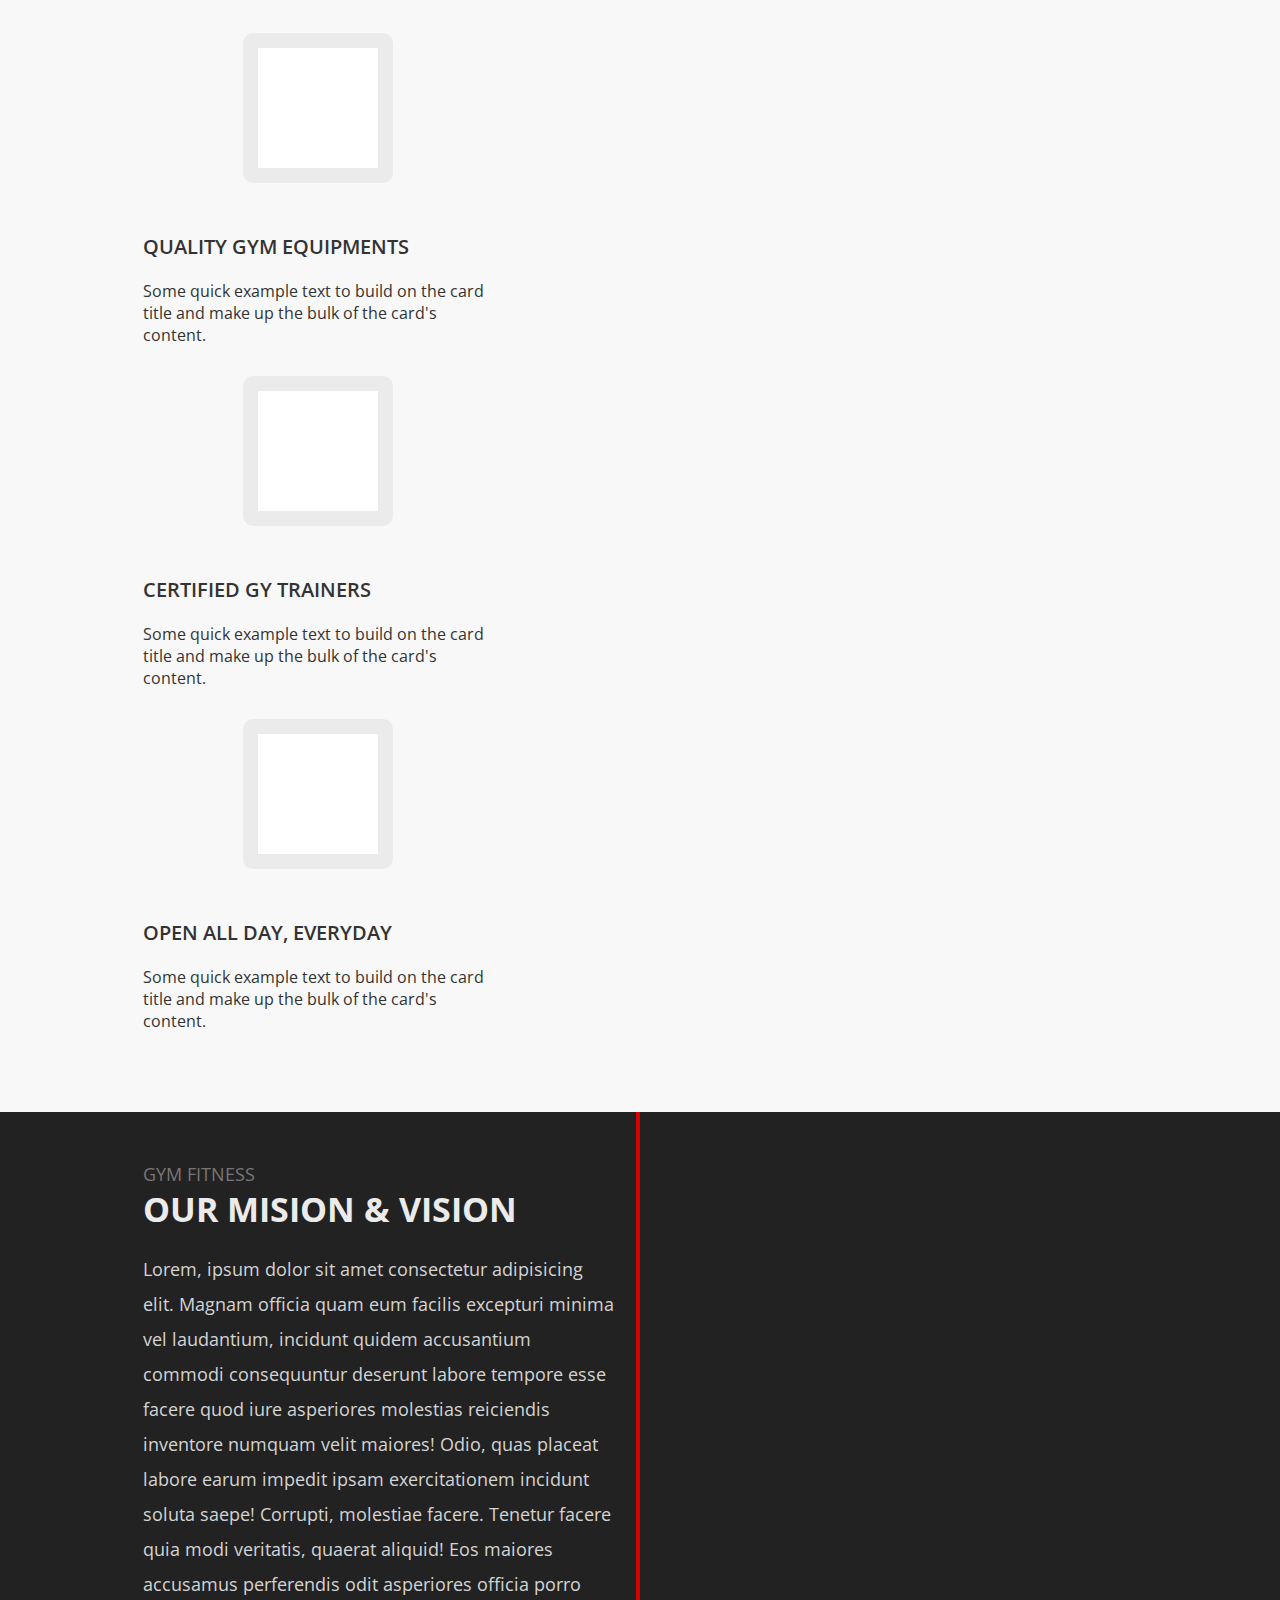
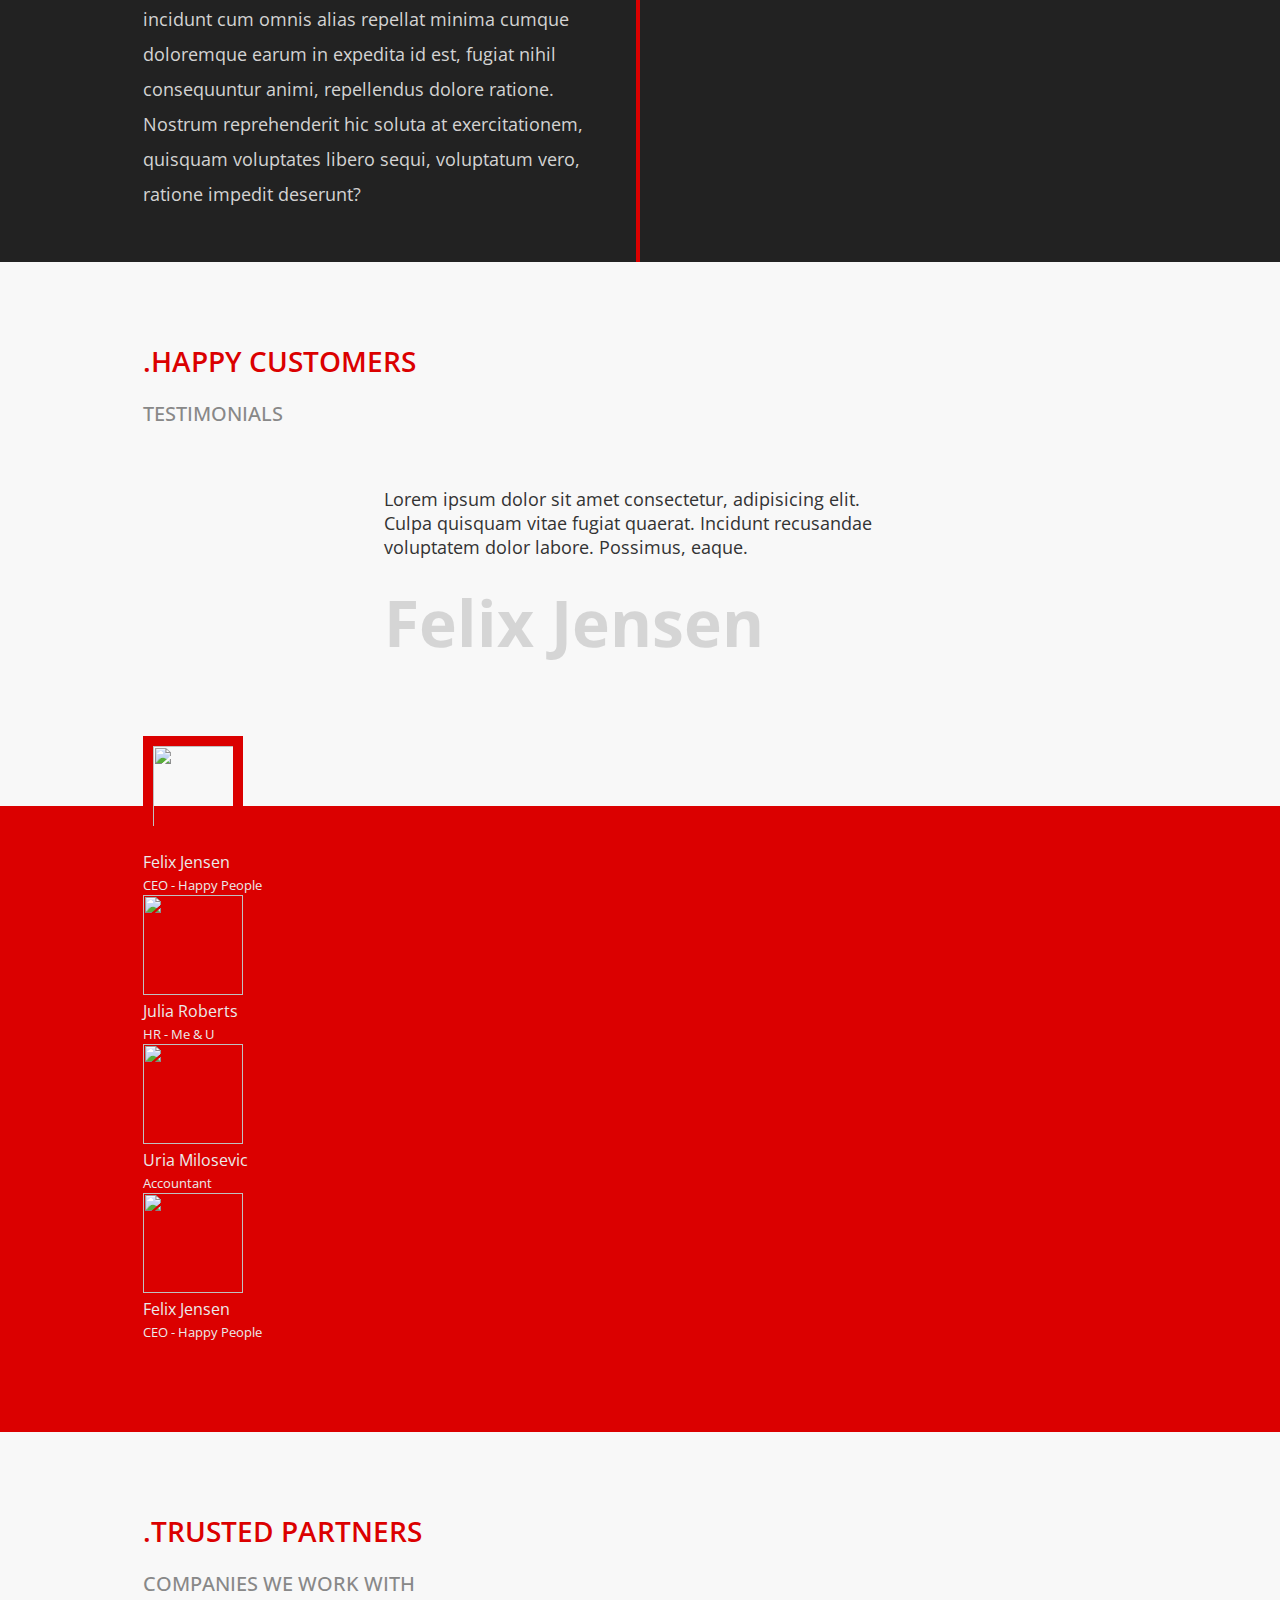
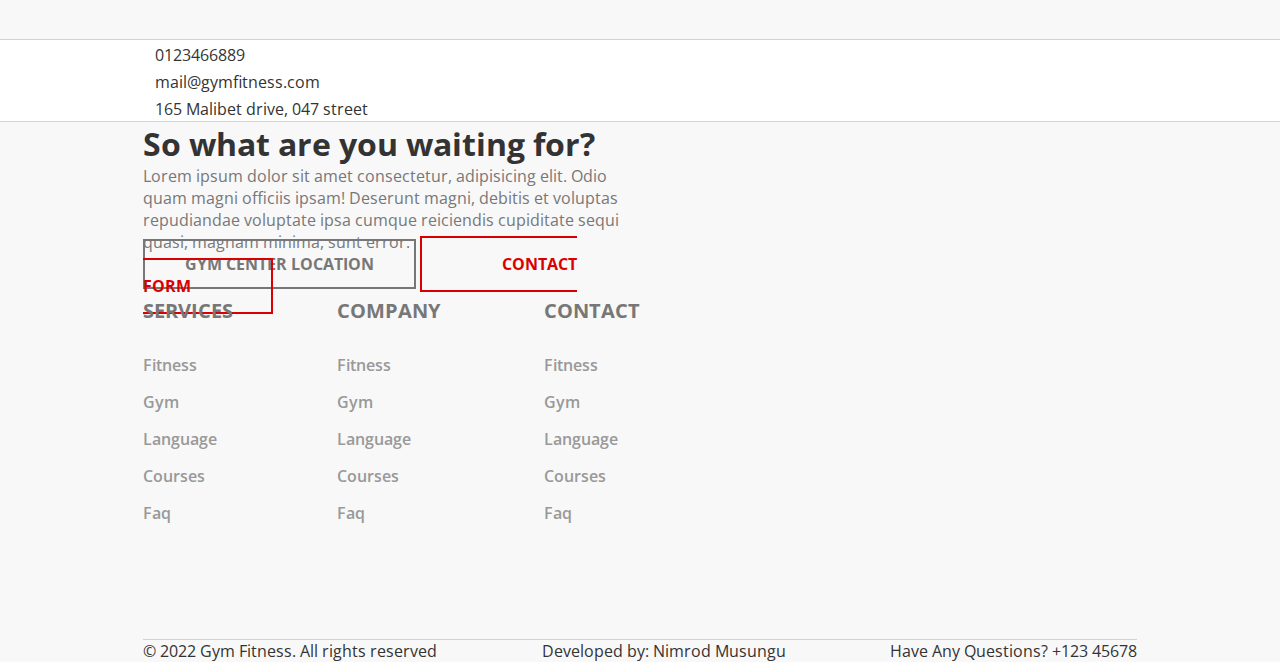
==== commit 88a23032: "modified the about intro section" ====
--- a/about-us.html
+++ b/about-us.html
@@ -83,12 +83,11 @@
               <ul class="nav-items">
                 <li class="nav-item"><a href="index.html">Home</a></li>
                 <li class="nav-item"><a href="about-us.html">About</a></li>
-                <li class="nav-item"><a href="#">Services</a></li>
-                <li class="nav-item"><a href="#">Team</a></li>
-                <li class="nav-item"><a href="#">Pricing</a></li>
-                <li class="nav-item"><a href="#">Blog</a></li>
-                <li class="nav-item"><a href="#">Portfolio</a></li>
-                <li class="nav-item"><a href="#">Contact</a></li>
+                <li class="nav-item"><a href="services.html">Services</a></li>
+                <li class="nav-item"><a href="products.html">Products</a></li>
+                <li class="nav-item"><a href="team.html">Team</a></li>
+                <li class="nav-item"><a href="blog.html">Blog</a></li>
+                <li class="nav-item"><a href="contact.html">Contact</a></li>
               </ul>
             </div>
 
@@ -234,14 +233,132 @@
                 </p>
               </div>
             </div>
-  
-            
-  
-            
           </div>
         </div>
       </section>
     <!-- Why choose us end -->
+
+    <!-- About us gallery start -->
+      <section class="aboutus-gallery">
+        <div class="container">
+            <div class="about-gallery-left">
+                <p class="about-intro-subtitle">Gym Fitness</p>
+                <h3 class="about-gallery-title">Our Mision & Vision</h3>
+                <p class="about-gallery-text">
+                    Lorem, ipsum dolor sit amet consectetur adipisicing elit. Magnam officia quam eum facilis excepturi minima vel laudantium, incidunt quidem accusantium commodi consequuntur deserunt labore tempore esse facere quod iure asperiores molestias reiciendis inventore numquam velit maiores! Odio, quas placeat labore earum impedit ipsam exercitationem incidunt soluta saepe! Corrupti, molestiae facere. Tenetur facere quia modi veritatis, quaerat aliquid! Eos maiores accusamus perferendis odit asperiores officia porro incidunt cum omnis alias repellat minima cumque doloremque earum in expedita id est, fugiat nihil consequuntur animi, repellendus dolore ratione. Nostrum reprehenderit hic soluta at exercitationem, quisquam voluptates libero sequi, voluptatum vero, ratione impedit deserunt?
+                </p>
+            </div>
+        </div>        
+      </section>
+    <!-- About us gallery end -->
+
+    <!-- Testimonials start -->
+    <section class="testimonials">
+        <div class="container">
+          <h4 class="main-title text-center">.Happy Customers</h4>
+          <p class="sub-title text-center">Testimonials</p>
+  
+          <div class="testimonial-body testimony-active" style="max-width: 40vw">
+            <p class="testimony text-center">
+              <i class="fa fa-quote-left" aria-hidden="true"></i>
+              Lorem ipsum dolor sit amet consectetur, adipisicing elit. Culpa
+              quisquam vitae fugiat quaerat. Incidunt recusandae voluptatem dolor
+              labore. Possimus, eaque.
+              <i class="fa fa-quote-right" aria-hidden="true"></i>
+            </p>
+            <p class="testimony-author text-center" style="font-size: 5vw">
+              Felix Jensen
+            </p>
+          </div>
+  
+          <div class="testimonial-body" style="max-width: 40vw">
+            <p class="testimony text-center">
+              <i class="fa fa-quote-left" aria-hidden="true"></i>
+              Gym Fitness trainers are just awesome! I will definitely recommend
+              GF to all my friends
+              <i class="fa fa-quote-right" aria-hidden="true"></i>
+            </p>
+            <p class="testimony-author text-center" style="font-size: 5vw">
+              Julia Roberts
+            </p>
+          </div>
+  
+          <div class="testimonial-body" style="max-width: 40vw">
+            <p class="testimony text-center">
+              <i class="fa fa-quote-left" aria-hidden="true"></i>
+              I am in my best fit, thanks to gym fitness instructors for their
+              patience and support.
+              <i class="fa fa-quote-right" aria-hidden="true"></i>
+            </p>
+            <p class="testimony-author text-center" style="font-size: 5vw">
+              Uria Milosevic
+            </p>
+          </div>
+  
+          <div class="testimonial-body" style="max-width: 40vw">
+            <p class="testimony text-center">
+              <i class="fa fa-quote-left" aria-hidden="true"></i>
+              Lorem ipsum dolor sit amet consectetur, adipisicing elit. Culpa
+              quisquam vitae fugiat quaerat. Incidunt recusandae voluptatem dolor
+              labore. Possimus, eaque.
+              <i class="fa fa-quote-right" aria-hidden="true"></i>
+            </p>
+            <p class="testimony-author text-center" style="font-size: 5vw">
+              Felix Jensen
+            </p>
+          </div>
+        </div>
+        <div class="author-pics">
+          <div
+            class="container d-flex justify-content-between align-items-center"
+          >
+            <div class="author-details text-center">
+              <img
+                class="img-fluid user-pic active-pic"
+                src="./images/user1.jpg"
+                alt=""
+                onclick="showReview()"
+              />
+              <p class="author-name mt-4 mb-2">Felix Jensen</p>
+              <small class="author-title">CEO - Happy People</small>
+            </div>
+  
+            <div class="author-details text-center">
+              <img
+                class="img-fluid user-pic"
+                src="./images/user2.jpg"
+                alt=""
+                onclick="showReview()"
+              />
+              <p class="author-name mt-4 mb-2">Julia Roberts</p>
+              <small class="author-title">HR - Me & U</small>
+            </div>
+  
+            <div class="author-details text-center">
+              <img
+                class="img-fluid user-pic"
+                src="./images/user3.jpg"
+                alt=""
+                onclick="showReview()"
+              />
+              <p class="author-name mt-4 mb-2">Uria Milosevic</p>
+              <small class="author-title">Accountant</small>
+            </div>
+  
+            <div class="author-details text-center">
+              <img
+                class="img-fluid user-pic"
+                src="./images/user4.jpg"
+                alt=""
+                onclick="showReview()"
+              />
+              <p class="author-name mt-4 mb-2">Felix Jensen</p>
+              <small class="author-title">CEO - Happy People</small>
+            </div>
+          </div>
+        </div>
+      </section>
+      <!-- Testimonials end -->
 
     <!-- Partners start -->
     <section class="partners py-5">
--- a/css/about.css
+++ b/css/about.css
@@ -0,0 +1,103 @@
+/* body {
+  background-color: #ebebeb;
+} */
+
+.about-intro {
+  padding: 100px 0;
+}
+
+.about-intro-image {
+  position: relative;
+  max-width: 38%;
+  border: 12px solid #db0000;
+  text-align: center;
+  padding: 100px 0;
+}
+
+.about-intro-image img {
+  position: absolute;
+  top: -65px;
+  right: 8%;
+  left: 8%;
+}
+
+.about-intro-subtitle {
+  text-transform: uppercase;
+  font-size: 18px;
+  color: #777;
+}
+
+.about-intro-title {
+  font-size: 28px;
+  color: #db0000;
+  font-weight: bold;
+  margin-bottom: 20px;
+}
+
+.aboutus-gallery {
+  background-color: #222;
+  background-image: url(../images/img-2.jpg);
+  background-repeat: no-repeat;
+  background-size: 50% 100vh;
+  background-position: right;
+}
+
+.about-gallery-left {
+  color: lightgray;
+  max-width: 50%;
+  padding: 50px 0;
+  padding-right: 20px;
+  border-right: 4px solid #db0000;
+}
+
+.about-gallery-title {
+  color: #ebebeb;
+  font-size: 34px;
+  text-transform: uppercase;
+  font-weight: bold;
+  margin-bottom: 20px;
+}
+
+.about-gallery-text {
+  line-height: 35px;
+  font-size: 18px;
+}
+
+/* Media Queries */
+@media screen and (max-width: 767px) {
+  .about-intro-image {
+    max-width: 90%;
+  }
+
+  .about-intro-image img {
+    width: 100%;
+  }
+
+  .aboutus-gallery {
+    background-image: none;
+    text-align: center;
+  }
+
+  .aboutus-gallery .container {
+    max-width: 90%;
+  }
+}
+
+@media screen and (max-width: 990px) {
+  .about-intro-image img {
+    position: absolute;
+    top: 50%;
+  }
+
+  .about-gallery-left {
+    padding-left: 20px;
+    max-width: 100%;
+    margin: 0 auto;
+    border-right: none;
+    border-left: 2px solid #db0000;
+  }
+
+  .aboutus-gallery {
+    background-image: none;
+  }
+}
